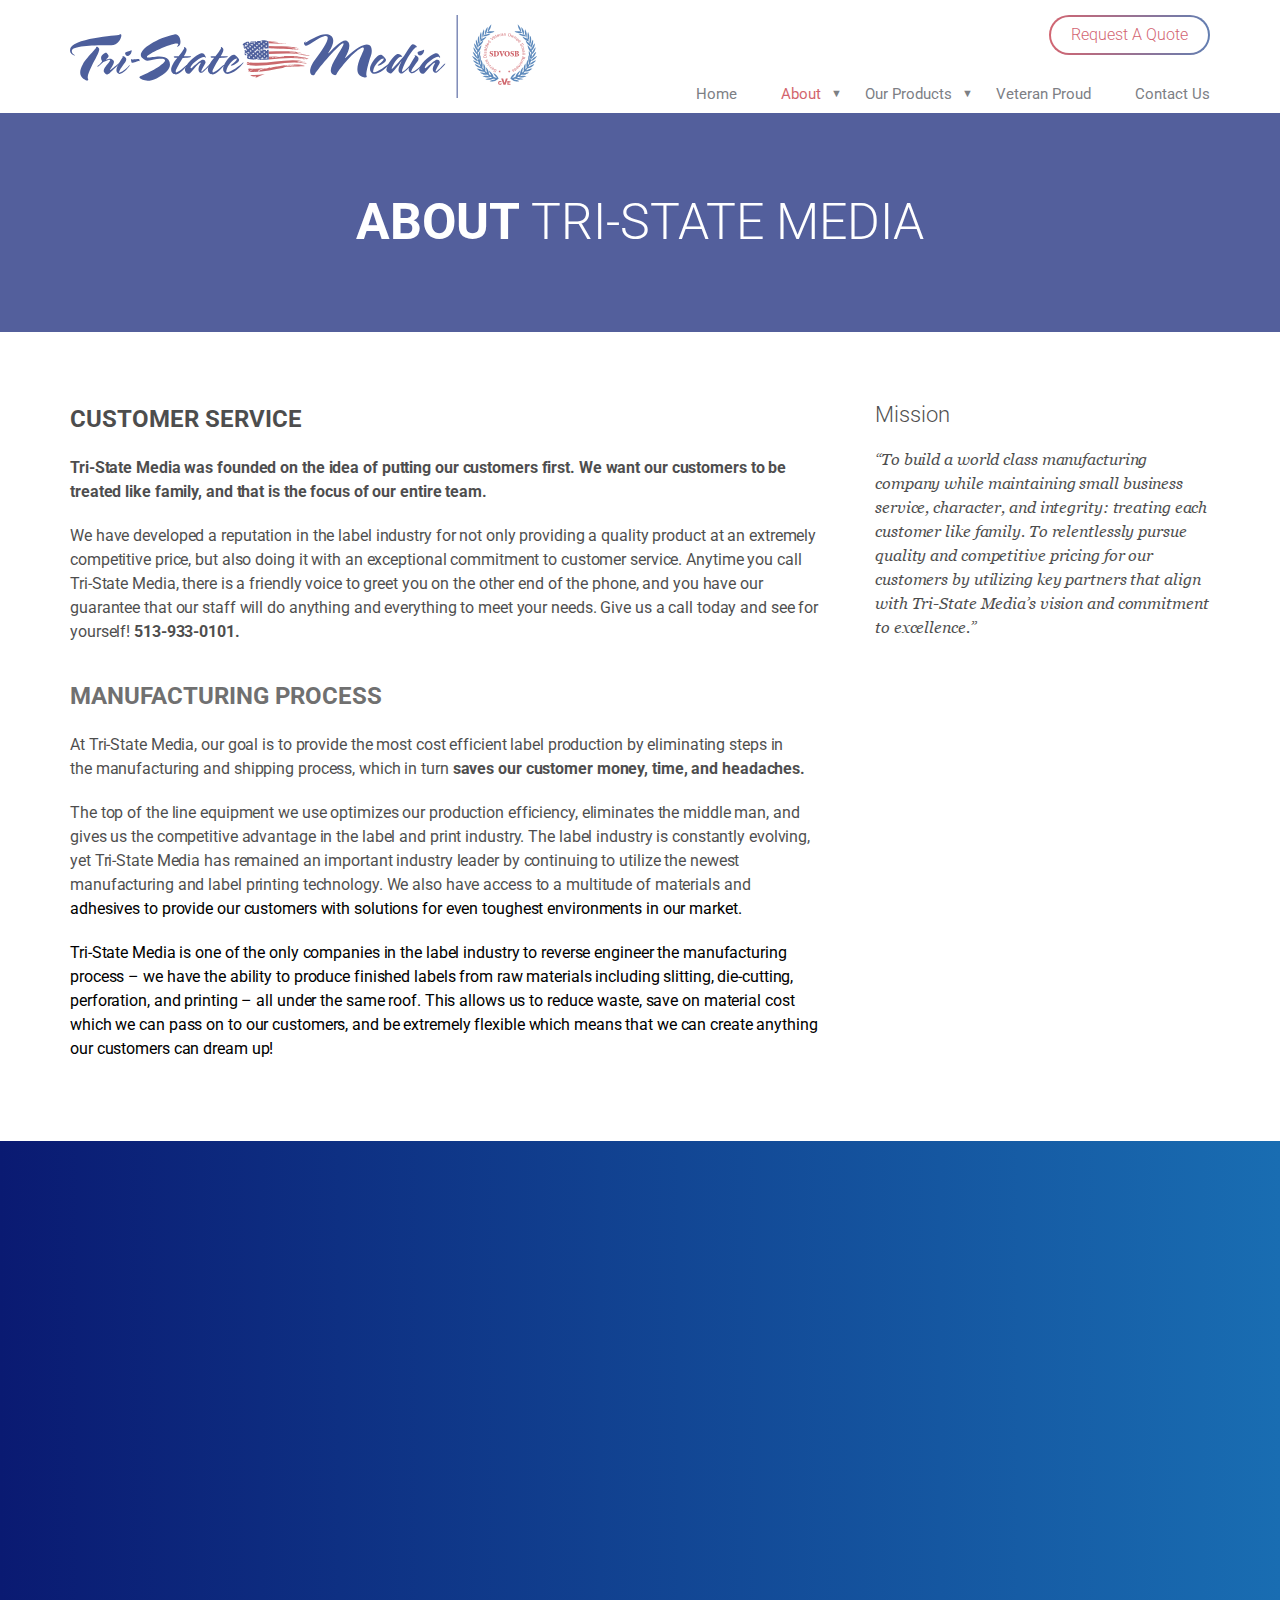
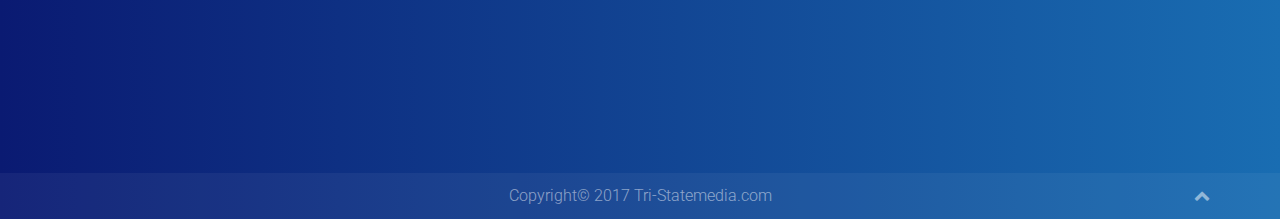
==== about.html @ 6d5035d0 "Industries page added" ====
<!DOCTYPE html>
<html lang="en">

<head>
    <meta charset="UTF-8">
    <meta http-equiv="X-UA-Compatible" content="IE=edge">
    <meta name="viewport" content="width=device-width, initial-scale=1">

    <title> :: Tri-state Media :: </title>
    <meta name="description" content="">
    <meta name="author" content="">

    <!-- Main Style -->
    <link rel="stylesheet" href="css/style.css">

    <!-- HTML5 shim and Respond.js for IE8 support of HTML5 elements and media queries -->
    <!-- WARNING: Respond.js doesn't work if you view the page via file:// -->
    <!--[if lt IE 9]>
    <script src="https://oss.maxcdn.com/html5shiv/3.7.2/html5shiv.min.js"></script>
    <script src="https://oss.maxcdn.com/respond/1.4.2/respond.min.js"></script>
    <![endif]-->
</head>

<body>

<!-- PRELOADER -->
<div class="page-loader">
		    <div class="loader">Loading...</div>
	    </div>
<!-- /PRELOADER -->

<!-- WRAPPER -->
<div id="top" class="grid_1200">

<header class="header">
            <div class="container clearfix">
                <div class="logo">
                    <a class="section-scroll" href="index.html">
                      <img src="images/tsm-logo.svg" alt="Tri-state Media" title="Tri-state Media">
                    </a>
                </div>
                 <div class="header_right">
                	<div class="radiants_btn"><a href="#1">Request A Quote</a></div>
					<ul class="slimmenu">
    				<li><a href="index.html">Home</a></li>
    				<li class="current">
						<a href="about.html">About</a>
						<ul>
							<li><a href="#">Our History</a></li>
							<li><a href="#">Our Team</a></li>
						</ul>
					</li>
					<li>
						<a href="#1">Our Products</a>
						<ul>
							<li><a href="industries.html">Industries We Serve</a></li>
							<li><a href="all_products.html">All Products</a></li>
						</ul>
					</li>
    				<li><a href="veteran_proud.html">Veteran Proud</a></li>
    				<li><a href="contact.html">Contact Us</a></li>
    				<li class="requestaquote"><a href="#">Request A Quote</a></li>
				</ul>
           		</div>
            </div>
        </header>
<div class="clearfix"></div>

<!--======= Banner =========-->
<section class="internal_billboard" style="background-image: url(images/internal_cover.jpg);">
	<div class="container"> 
		<h1 class="internal_hero wow fadeInUp" data-wow-duration="1s" data-wow-delay=".2s"><span>ABOUT</span> TRI-STATE MEDIA</h1>
	</div>
	<div class="internal_star1"><img src="images/internal_star1.png" alt=""></div>
	<div class="internal_star2"><img src="images/internal_star2.png" alt=""></div>
	<div class="internal_star3"><img src="images/internal_star3.png" alt=""></div>
	<div class="internal_star4"><img src="images/internal_star4.png" alt=""></div>
</section>
<!--=======End Banner =========-->

<!-- stories -->
<section class="internal_sections">
	<div class="container">  
    	<div class="row">
       	 	<div class="col-md-8">
          	  <h2>Customer Service</h2>
          	  <p><strong>Tri-State Media was founded on the idea of putting our customers first. 
We want our customers to be treated like family, and that is the focus of our entire team. </strong></p>
           <p>We have developed a reputation in the label industry for not only providing a quality product at an extremely competitive price, but also doing it with an exceptional commitment to customer service.  Anytime you call Tri-State Media, there is a friendly voice to greet you on the other end of the phone, and you have our guarantee that our staff will do anything and everything to meet your needs.  Give us a call today and see for yourself! <strong>513-933-0101.</strong></p>
            
            <h2><span>Manufacturing Process</span></h2>
            <img class="imgalign_right" src="images/about_right_img.jpg" alt="">
            <p>At Tri-State Media, our goal is to provide the most cost efficient label production by eliminating steps in the manufacturing and shipping process, which in turn <strong>saves our customer money, time, and headaches.</strong></p>
            <p>The top of the line equipment we use optimizes our production efficiency, eliminates the middle man, and gives us the competitive advantage in the label and print industry.  The label industry is constantly evolving, yet Tri-State Media has remained an important industry leader by continuing to utilize the newest manufacturing and label printing technology.  We also have access to a multitude of materials and adhesives to provide our customers with solutions for even toughest environments in our market.</p>
            <p>
Tri-State Media is one of the only companies in the label industry to reverse engineer the manufacturing process – we have the ability to produce finished labels from raw materials including slitting, die-cutting, perforation, and printing – all under the same roof.  This allows us to reduce waste, save on material cost which we can pass on to our customers, and be extremely flexible which means that we can create anything our customers can dream up!</p>
            
			</div>
         	<div class="col-md-4">
           	  <div class="internal_sidebar mission sm">
           	  	<h3>Mission</h3>
           	  	<p>“To build a world class manufacturing company while maintaining small business service, character, and integrity: treating each customer like family. To relentlessly pursue quality and competitive pricing for our customers by utilizing key partners that align with Tri-State Media’s vision and commitment to excellence.”</p>
           	  </div>
            </div>  
        </div>
    </div>
</section>
 
<!-- Contact Us -->
<section id="contact-us" class="contact">
	<div class="container">
   		<div class="star5 wow fadeInRight" data-wow-duration="1s" data-wow-delay=".5s"><img src="images/star5.png" alt=""></div>
    <div class="sections_title white">
    	<h2 class="wow fadeInUp" data-wow-duration="1s" data-wow-delay=".5s">Contact Us</h2>
	</div>
    <form id="contact-form" class="contact_form" novalidate>
       <div class="row wow fadeInUp" data-wow-duration="1s" data-wow-delay=".6s">
			<div class="col-sm-6">
				<div class="form-group">
				<input type="text" id="fname" name="fname" placeholder="First Name" required>
				</div>    
        	</div>    
        	<div class="col-sm-6">
				<div class="form-group">
				<input type="text" id="lname" name="lname" placeholder="Last Name" required>
				</div>
       		</div>
		</div>
       <div class="row wow fadeInUp" data-wow-duration="1s" data-wow-delay=".7s">
			<div class="col-sm-6">
				<div class="form-group">
					<input type="text" id="email" name="email" placeholder="Email" required>
				</div>    
        	</div>    
        	<div class="col-sm-6">
				<div class="form-group">
				<input type="text" id="phone" name="phone" placeholder="Phone Number" required>
				</div>
       		</div>
		</div>
       <div class="row wow fadeInUp" data-wow-duration="1s" data-wow-delay=".8s">
    		<div class="col-sm-12">
				<div class="form-group">
				<input type="text" id="company" name="company" placeholder="Company" required>
				</div>    
        	</div>
		</div>
       <div class="row wow fadeInUp" data-wow-duration="1s" data-wow-delay=".9s">
        	<div class="col-sm-12">
            <div class="form-group">
                <textarea  id="message" name="message" placeholder="Message" rows="1"></textarea>
            </div>
        	</div>
		</div>
       <div class="row wow fadeInUp" data-wow-duration="1s" data-wow-delay="1s">
              <div class="col-sm-12 formbtn text-center">
                    <a class="tsm_btn submit" href="#">Submit</a>
              </div>
          </div>
    </form> 
    <div class="star6 wow fadeInLeft" data-wow-duration="1s" data-wow-delay="1.2s"><img src="images/star6.png" alt=""></div> 
    </div>
</section> 

<!-- FOOTER -->
<footer class="footer">
    <div class="container">
        <p class="copyright">Copyright© 2017 Tri-Statemedia.com</p>
        <div class="go-up"><a href="#top" class="section-scroll"><i class="fa fa-chevron-up"></i></a></div>
    </div>
</footer>
<!-- /FOOTER -->
 	
</div>
<!-- /WRAPPER -->  

<!-- jQuery (necessary for Bootstrap's JavaScript plugins) -->
<script src="https://ajax.googleapis.com/ajax/libs/jquery/1.11.3/jquery.min.js"></script>
<!-- Include all compiled plugins (below), or include individual files as needed -->
<script src="js/bootstrap.min.js"></script>
<!-- Menu JavaScript -->
<script src="js/jquery.slimmenu.min.js" type="text/javascript"></script>    
<script src="js/SmoothScroll.js"></script>
<script src="js/jarallax.js"></script>
<script src="js/wow.min.js"></script>
<script>
	$('.slimmenu').slimmenu({
		resizeWidth: '991',
		collapserTitle: '',
		animSpeed:'medium',
		indentChildren: true,
		childrenIndenter: '<i class="fa fa-angle-right"></i>'
	});
	// Close Effect Menu
	$(function() {
		$('.collapse-button').click(function() {
			$('.collapse-button').toggleClass('close-menu');
		});
	});
</script> 
<script src="js/custom.js"></script>

</body>
</html>
---- css/style.css ----
/* CSS Document */
/**********************************************************************************************/
@import url("../css/bootstrap.min.css");
@import url("../fonts/font-awesome/css/font-awesome.min.css");
@import url("../css/animate.css");
@import url("../css/slimmenu.min.css");
/* ------------------------------------------------------------------
General Styles
font-family: 'Roboto', sans-serif;
light 300-regular 400-medium 500-bold 700-black 900
------------------------------------------------------------------ */
@import url('https://fonts.googleapis.com/css?family=Roboto:300,400,500,700,900');
@font-face {
	font-family: "georgia-italic";
	src: url("../fonts/georgia-italic.eot");
	src: url("../fonts/georgia-italic.eot#iefix") format("embedded-opentype"),
	url("../fonts/georgia-italic.woff") format("woff"),
	url("../fonts/georgia-italic.ttf") format("truetype"),
	url("../fonts/georgia-italic.svg") format("svg");
	font-weight: normal;
	font-style: normal;
}

body {
	margin:0px;
	padding:0px;
	background: #fff;
	overflow-x: hidden;
	-ms-overflow-style: scrollbar;
	font-family: 'Roboto', sans-serif;
	color: #454850;
    font-size: 18px;
    line-height: 26px;
    font-weight: 300;
	}
@media (max-width: 768px) {
    body {
	    font-size: 16px;
        line-height: 22px;
    }
}
img {
	max-width: 100%;
	height: auto;
	} 
/* ------------------------------------------------------------------
Selection
------------------------------------------------------------------ */
::-moz-selection {
	background: #bf1e2e;
	color: #fff;
	}
::-webkit-selection {
	background: #bf1e2e;
	color: #fff;
	}
::selection {
	background: #bf1e2e;
	color: #fff;
	}
/* ------------------------------------------------------------------
Transition elsements
------------------------------------------------------------------- */
a,
.resources-block {
	-webkit-transition: all 0.3s cubic-bezier(0.300, 0.100, 0.580, 1.000);
	   -moz-transition: all 0.3s cubic-bezier(0.300, 0.100, 0.580, 1.000);
	     -o-transition: all 0.3s cubic-bezier(0.300, 0.100, 0.580, 1.000);
	        transition: all 0.3s cubic-bezier(0.300, 0.100, 0.580, 1.000);
	}
.approachbox,
.approachbox .head,
.approachbox h3 a{
	-webkit-transition: all 0.4s ease-in-out;
	-moz-transition: all 0.4s ease-in-out;
	-ms-transition: all 0.4s ease-in-out;
	-o-transition: all 0.4s ease-in-out;
	transition: all 0.4s ease-in-out;	
	}
/* ------------------------------------------------------------------
Typography
------------------------------------------------------------------- */
a {color:#bf1e2e;}
a:hover, a:focus {
	text-decoration: none;
	color:#0a1a72;
	outline:0;
	}
p{
    font-size: 18px;
    line-height: 26px;
    font-weight: 300;
	}
.upcase{text-transform: uppercase}
h1{
	font-size:50px;
	line-height:60px;
	font-weight:300;
    text-transform: uppercase;
	}
@media (max-width: 991px) {
    h1{
	font-size:28px;
	line-height:36px;
	}
	p{font-size: 14px;}
}
@media (max-width: 768px) {
    h1{
	font-size:24px;
	line-height:32px;
	}
	p{
    font-size: 16px;
    line-height: 24px;
    }
}

h2{
	font-size:35px;
	line-height:34px;
	font-weight:300;
    text-transform: uppercase;
	}
@media (max-width: 991px) {
    h2{
	    font-size:28px;
	    line-height:36px;
	}
}
@media (max-width: 768px) {
    h2{
	    font-size:24px;
	    line-height:32px;
	}
}

h3{
	font-size:22px;
	line-height:26px;
	font-weight:300;
	}
@media (max-width: 991px) {
    h3{
    font-size:20px;
	line-height:24px;
    }
}
@media (max-width: 768px) {
    h3{
    font-size:18px;
	line-height:21px;
    }
}
h5{
	font-weight:300;
	color:#fff;	
	text-transform:lowercase;
	margin:0px;
	padding:0px;
	}
.h1, .h2, .h3, h1, h2, h3 {
    margin: 0;
    margin-bottom: 20px;
    }
p, ol, ul, blockquote {margin: 0 0 20px;}
blockquote {border-color: #f7f7f7;}
blockquote.serif-quote {
	border: 0;
	padding-left: 0;
	padding-right: 0;
	}
.font-alt {font-family: 'Open Sans', sans-serif;}
.font-serif {font-family: 'Open Sans', sans-serif;}
/* ------------------------------------------------------------------
Forms
------------------------------------------------------------------- */
input[type="email"],
input[type="text"],
input[type="password"],
input[type="tel"],
textarea,
select {
    width: 100%;
    max-width: 100%;
    display: block;
    margin: 0;
    padding: 15px 2px;
    height: inherit;
    z-index: 1;
    direction: ltr;
    position: relative;
    box-shadow: none;
    background-color:transparent;
	border: none;
    border-bottom: solid 1px rgba(255,255,255,0.2);
    -moz-border-radius: 0px;
    -webkit-border-radius: 0px;
    border-radius: 0px;
    -moz-box-sizing: border-box;
    -webkit-box-sizing: border-box;
    box-sizing: border-box;
    -webkit-appearance: none;
    -moz-appearance: none;
    appearance: none;
    color: #fff;
    font-weight: 300;
    font-size: 18px;
}
input[type='submit'] {
    -webkit-appearance: none;
    -moz-appearance: none;
    appearance: none;
    cursor: pointer;
}
input::-moz-placeholder,
textarea::-moz-placeholder,
select::-moz-placeholder {
    color: #fff;
    font-weight: 300;
    font-size: 18px;
    opacity: 1;
}
input:-ms-input-placeholder,
textarea:-ms-input-placeholder,
select:-ms-input-placeholder {
    color: #fff;
    font-weight: 300;
    font-size: 18px;
}
input::-webkit-input-placeholder,
textarea::-webkit-input-placeholder,
select::-webkit-input-placeholder {
    color: #fff;
    font-weight: 300;
    font-size: 18px;
}
input:focus,
textarea:focus {
    border-bottom: solid 1px rgba(255,255,255,1);
    outline: 0;
    color: #fff;
    }
.form-group{margin-bottom: 25px;}

/* ------------------------------------------------------------------
Buttons
------------------------------------------------------------------- */
.radiants_btn a {
    background-color: white;
	border-radius: 25px;
	display: block;
	padding: 8px 20px;
	font-size: 16px;
	color: #c02033;
	line-height: 20px;
	}
.radiants_btn:hover a{
	background-color: transparent;
	color: white;
	}
.tsm_btn {
	font-size:16px;
	padding:6px 30px 8px 30px;
	font-weight:300;
	border:solid 2px #fff;
    color: white;
    display: inline-block;
	-webkit-border-radius: 25px;
	   -moz-border-radius: 25px;
	     -o-border-radius: 25px;
	        border-radius: 25px;
	}
.tsm_btn:hover,
.tsm_btn:focus {
    color:#fff; 
	background-color: #0a1a72;
	}
.tsm_btn.submit{
	padding:10px 30px 10px 30px;
	min-width: 170px;
	margin-top: 15px;
}
.btn_holder{
    display: block;
	text-align: center;
    padding-top: 10px;
    } 

@media (max-width: 991px) {
    .tsm_btn {padding:5px 20px 7px 20px;}
}

/* ------------------------------------------------------------------
Modules
------------------------------------------------------------------- */
.wrapper {
	background: #fff;
	overflow: hidden;
	margin: 0 auto;
	width: 100%;
	}
/* ---------------------------------------------------------------------- */
/*	Header & Navigation
/* ---------------------------------------------------------------------- */
.header .container {position: relative;}
.header {
    position: absolute;
    left: 0;
    top: 0;
    right: 0;
    background-color:white;
    width: 100%;
    z-index: 99;
    display: block;
    padding-top: 15px;
    text-align: right;
	}
.header.sticky {
    padding-top: 8px;
    position: fixed;
	box-shadow: 0px 0px 5px 0px rgba(0, 0, 0, 0.5); 
	}
.logo a {float: left;}
.logo img {
    width: 100%;
    max-width: 467px;
    height: auto;
	margin-bottom: 8px;
    }
.sticky .logo img {max-width: 410px;}
.header_right{display: inline-block;}
.radiants_btn {
	background: rgb(191,35,52);
	background: -moz-linear-gradient(left,  rgba(191,35,52,1) 0%, rgba(31,71,144,1) 100%);
	background: -webkit-linear-gradient(left,  rgba(191,35,52,1) 0%,rgba(31,71,144,1) 100%); 
	background: linear-gradient(to right,  rgba(191,35,52,1) 0%,rgba(31,71,144,1) 100%); 
	filter: progid:DXImageTransform.Microsoft.gradient( startColorstr='#bf2334', endColorstr='#1f4790',GradientType=1 );
	padding: 2px;
	display: inline-block;
	border-radius: 22px;
	}
.header_right .radiants_btn{margin-bottom: 20px;}
.sticky .header_right .radiants_btn{margin-bottom: 5px;}
@media (max-width: 1199px) {
	.logo img {max-width: 400px;}
	.sticky .logo img {max-width: 400px;}
	}
@media (max-width: 991px) {
	.header {
		padding-top: 8px;
		box-shadow: 0px 0px 5px 0px rgba(0, 0, 0, 0.5);
		position: relative;
	}
	.header.sticky {position: relative;}
	.header_right .radiants_btn {
		margin-right: 15px;
		margin-bottom: 0px;
	}
	.sticky .header_right .radiants_btn{margin-bottom: 0px;}
	
	.header_right{margin-top: 15px;}
	.menu-collapser {vertical-align: middle;}
	.radiants_btn {vertical-align: middle;}
	ul.slimmenu {
		background: #001a71;
		left: 10px;
		position: absolute;
		right: 10px;
		z-index: 500;
		top: 80px;
		text-align: left;
	} 
	ul.slimmenu li a {
		padding: 0px 12px;
		color: #fff;
		}
	ul.slimmenu li>ul>li a {padding: 4px 20px;}
	ul.slimmenu li>ul>li a i{margin-right: 4px;}
	ul.slimmenu li{border-bottom: solid 1px rgba(255,255,255,0.1);}
	ul.slimmenu li .sub-toggle {
		background-color: #001046;
		width: 38px;
		height: 38px;
		border: solid 2px #001a71;
		right: 5px;
	}
	ul.slimmenu li .sub-toggle > i {color: #fff; }
	ul.slimmenu.collapsed li > ul {
		background-color: #00155d;
		width: inherit;
		padding: 5px 0px;
		border-top: 1px solid rgba(255, 255, 255, 0.1);
	}
	ul.slimmenu li>ul>li:nth-last-child(2) a {padding-right:20px;}
	ul.slimmenu li:nth-last-child(2) a{padding-right: 12px;}
}
@media (max-width: 767px) {
	ul.slimmenu li.requestaquote {display: block;}
	.header_right .radiants_btn {display: none;}
}
@media (max-width: 540px) {
	.logo img {max-width: 235px;}
	.sticky .logo img {max-width: 235px;}
	.header_right {margin-top: 0;}
	ul.slimmenu {top: 50px;}
	.collapse-button{padding: 6px;}
	}

/*=======================================================
			All Sections
========================================================*/
.sections {
	padding:100px 0px;
	position:relative;
	background-color:#fff;
	background-repeat:no-repeat;
	background-position:50% 50%;
	-webkit-background-size:cover;
	   -moz-background-size:cover;
		 -o-background-size:cover;
			background-size:cover;
	}
.sections.whoweare{
	padding-bottom:80px;
	padding-top: 80px;
	background-color: #f9fafc;
	overflow: hidden;
	}
.sections_title{
	position:relative;
	text-align:center;
	padding-bottom:30px;
	width: 100%;
	max-width: 1100px;
	}
.sections_title h2{
	position: relative;
	padding-bottom: 25px;
	}
.sections_title h2:after{
	position: absolute;
	left: 0;
	right: 0;
	bottom: 0;
	margin: 0 auto;
	height: 2px;
	width: 70px;
	background-color: #e0e1e3;
	content:'';
	}
.sections_title.white h2{color: white;}
.sections_title.white h2:after{background-color:white;}
.white{color:#FFF;}

.billboard{
    width: 100%;
    padding: 0;
    display: table;
    margin: 0;
    max-width: none;
    background-color: #0a1a72;
    background-position: center center;
    background-repeat: repeat;
    background-size: 100% 100%;
    height: 850px;
    /*height: 100vh;*/
    animation: shrink 4s;
	position: relative;
	z-index: 1;
    }
.internal_billboard{
    width: 100%;
	padding-top: 192px;
    padding-bottom: 80px;
    margin: 0;
    background-color: #0a1a72;
	background-position: center right;
    background-repeat: no-repeat;
    background-size: cover;
    position: relative;
	text-align: center;
	/*opacity: 0;
    z-index: 0;
	-webkit-backface-visibility: hidden;
    -webkit-animation: imageAnimation 36s linear infinite 0s;
    -moz-animation: imageAnimation 36s linear infinite 0s;
    -o-animation: imageAnimation 36s linear infinite 0s;
    -ms-animation: imageAnimation 36s linear infinite 0s;
    animation: imageAnimation 36s linear infinite 0s;*/	
    }
.internal_billboard .internal_star1{
	position: absolute;
	left: 6%;
	bottom: 40px;
	z-index: 1;
}
.internal_billboard .internal_star2{
	position: absolute;
	left: 11%;
	bottom: 70px;
	z-index: 1;
}
.internal_billboard .internal_star3{
	position: absolute;
	right: 3%;
	bottom: 85px;
	z-index: 1;
}
.internal_billboard .internal_star4{
	position: absolute;
	right: 12%;
	bottom: -50px;
	z-index: 1;
}

/*@-webkit-keyframes imageAnimation { 
    0% { opacity: 0;
    -webkit-animation-timing-function: ease-in; }
    5% { opacity: 1;
         -webkit-animation-timing-function: ease-out; }
    100% { opacity: 1 }
}
@-moz-keyframes imageAnimation { 
    0% { opacity: 0;
    -moz-animation-timing-function: ease-in; }
    5% { opacity: 1;
         -moz-animation-timing-function: ease-out; }
    100% { opacity: 1 }
}
@-o-keyframes imageAnimation { 
    0% { opacity: 0;
    -o-animation-timing-function: ease-in; }
    5% { opacity: 1;
         -o-animation-timing-function: ease-out; }
    100% { opacity: 1 }
}
@-ms-keyframes imageAnimation { 
    0% { opacity: 0;
    -ms-animation-timing-function: ease-in; }
    5% { opacity: 1;
         -ms-animation-timing-function: ease-out; }
    100% { opacity: 1 }
}
@keyframes imageAnimation { 
    0% { opacity: 0;
    animation-timing-function: ease-in; }
    5% { opacity: 1;
         animation-timing-function: ease-out; }
    100% { opacity: 1 }
}*/

.internal_billboard .internal_hero{
	margin: 0;
	padding: 0;
	color: white;
	}
.internal_billboard .internal_hero span{font-weight: bold;}
.bottom_img{
	position: absolute;
	bottom: -50px;
	left: 0;
	right: 0;
	margin: 0 auto;
	}
.bottom_img img{
	width: 100%;
	height: auto;
	}
.learnmore{
	font-size: 18px;
	font-weight: 300;
	color: white;
	position: absolute;
	left: 0;
	right: 0;
	bottom: 160px;
	z-index: 1;
	margin: 0 auto;
	width: 100px;
	text-align: center;
	}
.learnmore:hover,.learnmore:focus{color: #007dc6;}
.learnmore i {
	display: block;
	margin-top:30px;
	}
.learnmore i img{animation: bounce 2s infinite;}
@keyframes bounce {
  0%, 20%, 50%, 80%, 100% {
    transform: translateY(0);
  }
  40% {
    transform: translateY(-30px);
  }
  60% {
    transform: translateY(-15px);
  }
}

@keyframes shrink {
    from {background-size: 120% 120%;}
    to {background-size: 100% 100%;}
    } 

.fadeImage {
    -webkit-animation: fadein 8s; /* Safari, Chrome and Opera > 12.1 */
       -moz-animation: fadein 8s; /* Firefox < 16 */
        -ms-animation: fadein 8s; /* Internet Explorer */
         -o-animation: fadein 8s; /* Opera < 12.1 */
            animation: fadein 8s;
}
@keyframes fadein {
    from { opacity: 0; }
    to   { opacity: 1; }
}
/* Firefox < 16 */
@-moz-keyframes fadein {
    from { opacity: 0; }
    to   { opacity: 1; }
}
/* Safari, Chrome and Opera > 12.1 */
@-webkit-keyframes fadein {
    from { opacity: 0; }
    to   { opacity: 1; }
}
/* Internet Explorer */
@-ms-keyframes fadein {
    from { opacity: 0; }
    to   { opacity: 1; }
}
/* Opera < 12.1 */
@-o-keyframes fadein {
    from { opacity: 0; }
    to   { opacity: 1; }
}
.intro_text {
    display: table-cell;
    vertical-align: middle;
    }
.intro_left{
    width: 100%;
    display: block;
	text-align: center;
	margin-top: -100px;
    }
.intro_left h1{color: #fff;}
.intro_left h1 span{font-weight: 700;}
.parallaxbg {
    background-attachment: scroll;
    background-position: 50% 0;
    background-repeat: no-repeat;
    background-size: cover;
    position: relative;
	}
.mobile .parallaxbg {background-attachment: scroll !important;}
.parallaxbg.story {padding: 90px 0;}
@media (max-width:1199px) {
	.intro_left h1 br{display: none;}
	.intro_left h1 {
		font-size: 42px;
		line-height: 52px;
	}
	.billboard{height: 700px;}
}
@media (max-width:991px) {
	.billboard{height: 600px;}
	.internal_billboard{
		padding-top: 80px;
		padding-bottom: 80px;
		}
	.internal_billboard .internal_star1{
		left: 4%;
		bottom: 30px;
		width:100%;
		max-width:40px;
		}
	.internal_billboard .internal_star2{
		left: 10%;
		bottom: 60px;
		width:100%;
		max-width:60px;
		}
	.internal_billboard .internal_star3{
		right: 2%;
		bottom: 80px;
		width:100%;
		max-width:95px;
		}
	.internal_billboard .internal_star4{
		right: 10%;
		bottom: -30px;
		width:100%;
		max-width:105px;
		}
	
	.intro_left h1 {
		font-size: 32px;
		line-height: 42px;
	}
	.learnmore {bottom: 100px;}
	.bottom_img {bottom: -30px;}
	.sections.whoweare{
		padding-bottom:40px;
		padding-top: 70px;
	}
	.sections_title{padding-bottom:20px;}
	.sections_title h2 {padding-bottom: 15px;}
	
	.sections {padding:60px 0px;} 
	.sections_title br{display:none;}
}
@media (max-width:767px) {
	.sections {padding:40px 0px;}
	.sections.whoweare {padding-top: 20px;} 
	
	.billboard{height:450px;}
	.internal_billboard{
		padding-top: 60px;
		padding-bottom:60px;
		}
	
	.internal_billboard .internal_star1{
		left: 4%;
		bottom: 10px;
		max-width: 30px;
		}
	.internal_billboard .internal_star2{
		left: 14%;
		bottom: 10px;
		max-width: 40px;
		}
	.internal_billboard .internal_star3{
		right: 0%;
		bottom: 110px;
		max-width: 45px;
		}
	.internal_billboard .internal_star4{
		right: 0%;
		bottom: -25px;
		max-width: 60px;
		}
	
	.intro_left h1 {
		font-size: 21px;
		line-height: 34px;
	}
	.bottom_img {bottom:0px;}
	.sections_title{padding-bottom:16px;}
	.sections_title h2 {padding-bottom:10px;}
	.whoweare_img{margin-top: 20px;}
}
@media (max-width:640px) {
    .intro_left { margin-top: -130px;}
	.learnmore {bottom: 80px;}
}

/*=======================================================
			Who We Are
========================================================*/
.whoweare_img img{
	width: 100%;
	height: auto;
	}
.mission{padding-top: 20px;}
.mission p{
	font-family: "georgia-italic";
	font-size: 24px;
	line-height: 36px;
	color: #7c7f88;
	}
@media (max-width:1199px) {
	.mission{padding-top: 0px;}
	.mission p{
		font-size: 20px;
		line-height: 32px;
	}
}
@media (max-width:991px) {
	.mission p{
		font-size: 18px;
		line-height: 28px;
	}
}
/*=======================================================
			WHAT WE DO
========================================================*/
.whatwedo{
	padding-top: 170px;
	padding-bottom: 80px;
	position: relative;
	overflow: hidden;
	}
.whatwedo:before{
	content:'';
	position:absolute;
	left:0;
	top:0;
	right:0; 
	height:124px;
	background-image: url(../images/whatwedo_top.png);
	background-position: center bottom;
	background-repeat: no-repeat;
	}
.whatwedo .container {
    width: 100%;
	max-width: 640px;
	}
.whatwedo p{
	color: white;
	font-size: 18px;
	line-height: 26px;
}
.whatwedo .wwd_img1{
	position: absolute;
	left: -50px;
	top: 70px;
	}
.whatwedo .wwd_img1 img{
	width: 100%;
	max-width:350px;
	height: auto;
	}
.whatwedo .wwd_img2{
	position: absolute;
	right: -70px;
	bottom: 50px;
	}
.whatwedo .wwd_img2 img{
	width: 100%;
	max-width:350px;
	height: auto;
	}
.whatwedo .wwd_star1{
	position: absolute;
	right: 300px;
	bottom: 40px;
	}
.whatwedo .wwd_star1 img{
	width: 100%;
	max-width:90px;
	height: auto;
	}
.whatwedo .wwd_star2{
	position: absolute;
	left: 200px;
	bottom: 60px;
	}
.whatwedo .wwd_star2 img{
	width: 100%;
	max-width:90px;
	height: auto;
	}
@media (max-width:1199px) {
	.whatwedo .wwd_img1 img{max-width:250px;}
	.whatwedo .wwd_img2 img{max-width:250px;}
	.whatwedo .wwd_star1 img{max-width:70px;}
	.whatwedo .wwd_star2 img{max-width:70px;}
}
@media (max-width:991px) {
	.whatwedo .wwd_img1 img{max-width:200px;}
	.whatwedo .wwd_img2 img{max-width:170px;}
	.whatwedo .wwd_star1 img{max-width:50px;}
	.whatwedo .wwd_star2 img{max-width:50px;}
	.whatwedo .wwd_star1{right: 120px;}
	.whatwedo .wwd_star2{left: 70px;}
}
@media (max-width:767px) {
	.whatwedo {
		padding-bottom: 40px;
		padding-top: 110px;
	}
	.whatwedo:before{
		height:100px;
		background-image: url(../images/whatwedo_top.png);
	}
	.whatwedo .wwd_img1{display: none;}
	.whatwedo .wwd_img2{display: none;}
	.whatwedo .wwd_star1{right: 10px;}
	.whatwedo .wwd_star2{
		left: 10px;
		bottom: 40px;
	}
	.whatwedo p{font-size: 16px;}
}
/*=======================================================
			WHAT MAKES US DIFFERENT? - Industries Served
========================================================*/
.homeproducts{
	padding-top: 60px;
	padding-bottom: 100px;
	position: relative;
	background: rgb(10,26,114); /* Old browsers */
	background: -moz-linear-gradient(left,  rgba(10,26,114,1) 0%, rgba(25,109,178,1) 100%);
	background: -webkit-linear-gradient(left,  rgba(10,26,114,1) 0%,rgba(25,109,178,1) 100%);
	background: linear-gradient(to right,  rgba(10,26,114,1) 0%,rgba(25,109,178,1) 100%);
	filter: progid:DXImageTransform.Microsoft.gradient( startColorstr='#0a1a72', endColorstr='#196db2',GradientType=1 );
	}
.homeproducts .sections_title p{
	text-align: left;
	padding-top: 15px;
	}
.pro_list{text-align: center;}
.pro_list .btn_holder {
    padding-top: 30px;
    }
.pro_list .star3{
    padding-top: 30px;
    }
.pro_list .star3{
	position: absolute;
	left: 290px;
	bottom: 35px;
	}
.pro_list .star3 img{
	width: 100%;
	max-width:120px;
	height: auto;
	}
.pro_box{margin-top: 15px;}
.pro_box .product_image {
    border: 1px solid transparent;
	background-color: transparent;
	width: 100%;
	max-width: 250px;
	margin: 0 auto 10px auto;
	height: 170px;
    position: relative; 
	-webkit-transition: all 0.4s ease-in-out;
    -moz-transition: all 0.4s ease-in-out;
    -ms-transition: all 0.4s ease-in-out;
    -o-transition: all 0.4s ease-in-out;
    transition: all 0.4s ease-in-out;
	}
.pro_box .product_image img {
    bottom: 0;
    left: 0;
    margin: auto;
    max-height: 100%;
    max-width: 100%;
    position: absolute;
    right: 0;
    top: 0;
	-webkit-transition: all 0.4s ease-in-out;
    -moz-transition: all 0.4s ease-in-out;
    -ms-transition: all 0.4s ease-in-out;
    -o-transition: all 0.4s ease-in-out;
    transition: all 0.4s ease-in-out;
	}
.pro_box h3 a{color: white;}
.pro_box:hover .product_image {
    border: 1px solid rgba(255,255,255,0.1);
	background-color:  rgba(255,255,255,0.06);
	}
.pro_box:hover .product_image img{
	-moz-transform: scale(1.1);
	-webkit-transform: scale(1.1);
	transform: scale(1.1);
	}
.pro_box:hover h3 a{color: #6eb1e1;}

@media (max-width:991px) {
	.homeproducts{
		padding-top: 40px;
		padding-bottom: 40px;
	}
	.pro_list .star3{
		left: 190px;
		bottom: 20px;
		}
	.pro_list .star3 img{max-width:70px;}
}
@media (max-width:767px) {
	.homeproducts .sections_title p{text-align: center;}
	.pro_list .star3{left: 15px;}
}
/*=======================================================
			Our Products
========================================================*/
.our_product{
	padding-top: 60px;
	padding-bottom: 60px;
	position: relative;
	}
.our_pro .col-md-3 {width: 20%;}
.our_pro_box{text-align: center;}
.our_pro_box .pro_img {
	overflow: hidden;
	box-shadow: 1px 2px 4px 0px rgba(0, 0, 0, 0.1); 
	width: 100%;
	max-width: 250px;
	margin: 0 auto 20px auto;
	height: 165px;
    position: relative; 
	-webkit-transition: all 0.4s ease-in-out;
    -moz-transition: all 0.4s ease-in-out;
    -ms-transition: all 0.4s ease-in-out;
    -o-transition: all 0.4s ease-in-out;
    transition: all 0.4s ease-in-out;
	}
.our_pro_box .pro_img img {
    bottom: 0;
    left: 0;
    margin: auto;
    max-height: 100%;
    max-width: 100%;
    position: absolute;
    right: 0;
    top: 0;
	-webkit-transition: all 0.4s ease-in-out;
    -moz-transition: all 0.4s ease-in-out;
    -ms-transition: all 0.4s ease-in-out;
    -o-transition: all 0.4s ease-in-out;
    transition: all 0.4s ease-in-out;
	}
.our_pro_box h3{
	font-size: 20px;
	line-height: 24px;
	color: #454850;
	font-weight: 300;
	}
.our_pro_box p{
	font-size: 12px;
	line-height: 18px;
	color: #454850;
	text-transform: uppercase;
	}
.our_pro_box h3 a{color: #454850;}
.our_pro_box:hover .pro_img img{
	-moz-transform: scale(1.1);
	-webkit-transform: scale(1.1);
	transform: scale(1.1);
	}
.our_pro_box:hover h3 a{color: #bf1e2e;}
@media (max-width:991px) {
	.our_product{
		padding-top: 40px;
		padding-bottom: 40px;
		}
	.our_pro .col-sm-4 {
		width: 33.3333%;
		margin-top: 15px;
	}
	.our_pro .our_pro_box:nth-child(3n+4) {clear: both;}
}
@media (max-width:767px) {
	.our_pro .col-xs-6 {width: 50%;}
	.our_pro .our_pro_box:nth-child(3n+4) {clear: inherit;}
	.our_pro .our_pro_box:nth-child(2n+3) {clear: both;}
	.our_product{
		padding-top: 30px;
		padding-bottom: 30px;
	}
	.our_pro_box h3{
		font-size: 17px;
		line-height: 21px;
		}
}
@media (max-width:460px) {
	.our_pro .col-xs-6 {width: 100%;}
	}

/*=======================================================
			Veteran Proud
========================================================*/
.veteran_proud{
	padding-top: 60px;
	padding-bottom: 60px;
	position: relative;
	background-size: cover;
	}
.johnclary .right_text{
	display: block;
	overflow: hidden;
	}
.johnclary .left_img{
	float: left;
	text-align: center;
	margin-right: 50px;
	}
.johnclary .left_img .avtar{
	position: relative;
	width: 140px;
	height: 140px;
	border-radius: 50%;
	border: solid 1px rgba(255,255,255,0.1);
	overflow: hidden;
	padding: 6px;
	}
.johnclary .left_img .avtar img{
	border-radius: 50%;
	overflow: hidden;
	}
.johnclary .left_img p{
	color: white;
	font-size: 16px;
	line-height: 22px;
	font-weight: 400;
	margin-top: 15px;
	}
.johnclary .left_img p span{
	font-size: 14px;
	display: block;
	}
.johnclary .left_img .star4{
	left: -15px;
    position: absolute;
    top: 10px;
	}
.johnclary .left_img .star4 img{
	width: 100%;
	max-width: 49px;
	height: auto;
	}
@media (max-width:991px) {
	.veteran_proud{
		padding-top: 40px;
		padding-bottom: 40px;
	}
}
@media (max-width:767px) {
	.veteran_proud{
		padding-top: 30px;
		padding-bottom: 30px;
	}
	.johnclary .left_img{margin-right: 20px;}
	.johnclary .left_img .avtar{
		width: 100px;
		height: 100px;
		padding: 4px;
	}
	.johnclary .left_img .star4 img {max-width: 30px;}
	.johnclary .left_img .star4{left: -5px;}
}
@media (max-width:600px) {
	.johnclary{text-align: center;}
	.johnclary .left_img{
		margin-right: 0px;
		float: none;
		display: inline-block;
	}
	.johnclary .left_img .avtar{
		width: 100px;
		height: 100px;
		padding: 4px;
	}
	.johnclary .left_img .star4 img {max-width: 30px;}
	.johnclary .left_img .star4{left: -5px;}
} 

/*=======================================================	
			Contact Us
========================================================*/
.contact{
	padding-top: 70px;
	padding-bottom: 60px;
	position: relative;
	background: rgb(10,26,114); /* Old browsers */
	background: -moz-linear-gradient(left,  rgba(10,26,114,1) 0%, rgba(25,109,178,1) 100%);
	background: -webkit-linear-gradient(left,  rgba(10,26,114,1) 0%,rgba(25,109,178,1) 100%);
	background: linear-gradient(to right,  rgba(10,26,114,1) 0%,rgba(25,109,178,1) 100%);
	filter: progid:DXImageTransform.Microsoft.gradient( startColorstr='#0a1a72', endColorstr='#196db2',GradientType=1 );
	}
.contact_form{
	width: 100%;
	max-width: 800px;
	margin: 0 auto;
}
.contact .container{position: relative;}
.contact .star5{
	right: 12px;
    position: absolute;
    top: -130px;
	}
.contact .star5 img{
	width: 100%;
	max-width: 160px;
	height: auto;
	}
.contact .star6{
	left: 150px;
    position: absolute;
    bottom: -35px;
	}
.contact .star6 img{
	width: 100%;
	max-width:120px;
	height: auto;
	}

/*Contact page*/
.contactus h2{margin-bottom:5px;}
.contactus a{color: black;}
.contactus a:hover{color: #bf1e2e;}
.contactus .address{
	font-size: 22px;
	line-height: 32px;
	color: #000;
	font-weight: 700;
	}


@media (max-width:991px) {
	.contact{
		padding-top: 40px;
		padding-bottom: 40px;
	}
	.contact .star5{top: -70px;}
	.contact .star5 img{max-width: 100px;}
	.contact .star6{
		left: 50px;
		bottom: -15px;
		}
	.contact .star6 img{max-width:80px;}
	.contactus .address{
		font-size: 20px;
		line-height: 28px;
	}
}
@media (max-width:767px) {
	.contact{
		padding-top: 30px;
		padding-bottom: 30px;
	}
	.contact .star5{
		top: -50px;
		right: 0px;
	}
	.contact .star5 img{max-width: 70px;}
	.contact .star6{
		left: 10px;
		bottom: -15px;
		}
	.contact .star6 img{max-width:55px;}
	.contactus{margin-bottom: 35px;}
	.contactus .address{
		font-size: 18px;
		line-height: 26px;
	}
	.contactus:last-child{margin-bottom: 0;}
}

/*=======================================================
			Internal Pages
========================================================*/
.internal_sections{
	padding-bottom: 60px;
	padding-top: 70px;
	position: relative;
	}
.internal_sections h2{
	font-size: 24px;
	line-height: 34px;
	font-weight: 700;
	color: #000;
	}
.internal_sections h2 span{color: #333333;}
.internal_sections p{
	font-size: 16px;
	line-height: 24px;
	font-weight: 400;
	color: #000;
	letter-spacing:-0.1px;
	}
.internal_sections p+h2{padding-top:15px;}
.internal_sidebar{padding-left: 25px;}

.mission.sm{padding-top: 0px;}
.mission.sm h3{color: #000;}
.mission.sm p{
	font-size: 16px;
	line-height: 24px;
	color: #000;
	letter-spacing:-0.1px;
	}
.imgalign_right{
	float: right;
	margin-left: 25px;
	margin-bottom: 10px;
	}
.veteran_link p{font-family: "georgia-italic";}
.photolg{
	margin-top: 60px;
	text-align: center;
	}
.veteran_link a{color: #000;}
.veteran_link a:hover{color: #bf1e2e;}

@media (max-width:1199px) {
	.internal_sidebar{padding-left: 0px;}
}
@media (max-width:991px) {
	.internal_sections{
		padding-bottom: 50px;
		padding-top: 50px;
	}
	.internal_sidebar {margin-top: 40px;}  
	.photolg{text-align: right;}
	.veteran_link{margin-top: 30px;}
}
@media (max-width:767px) {
	.internal_sections{
		padding-bottom: 40px;
		padding-top: 40px;
	}
	.internal_sections h2{
		font-size: 22px;
		line-height: 32px;
		margin-bottom: 15px;
		}
	.contactus h2{margin-bottom:5px;}
	.internal_sections p{
		font-size: 15px;
		line-height: 23px;
		margin-bottom: 15px;
		} 
	.imgalign_right{
		float: none;
		margin-left: 0px;
		margin-bottom: 20px;
		}
	.photolg{
		text-align: left;
		margin-top: 30px;
	}
}
/* Industries */
.industries_listing .industrie{
	display: block;
	position: relative;
	margin-bottom: 40px;
	}
.industries_listing .industrie:last-child{margin-bottom: 0px;}
.industries_listing .industrie .img{
	float: left;
	margin-right: 40px;
	width: 100%;
	max-width: 190px;
	height: auto;
	}
.industries_listing .industrie .details{
	display: block;
	overflow: hidden;
	}
.industries_listing .industrie .details .download_link{
	margin: 0;
	padding: 0;
	display: block;
	}
.industries_listing .industrie .details h3{
	margin-bottom: 10px;
	padding-top: 10px;
	}
.industries_listing .industrie .details .download_link li{
	list-style: none;
	margin: 0;
	width: 100%;
	max-width: 49%;
	display: inline-block;
	vertical-align: top;
	font-family: "georgia-italic";
	font-size: 16px;
	line-height: 24px;
	padding:4px 0 4px 23px;
	background-image: url(../images/bullet.png);
	background-position: left 10px;
	background-repeat: no-repeat;
	}
.industries_listing .industrie .details .download_link.full li{
	display: block;
	max-width: 100%;
	}
.industries_listing .industrie .details .download_link li a{color: black;}
.industries_listing .industrie .details .download_link li a:hover{color: #be4145;}

/*All Products*/
.all_pro_box{text-align: center;}
.all_pro_box .img {
	overflow: hidden;
	margin: 0 auto 20px auto;
	position: relative; 
	}
.all_pro_box .img img {
	width: 100%;
	height: auto;
    position: relative;
    -webkit-transition: all 0.4s ease-in-out;
    -moz-transition: all 0.4s ease-in-out;
    -ms-transition: all 0.4s ease-in-out;
    -o-transition: all 0.4s ease-in-out;
    transition: all 0.4s ease-in-out;
	}
.all_pro_box:hover .img img{
	-moz-transform: scale(1.1);
	-webkit-transform: scale(1.1);
	transform: scale(1.1);
	}

ul.tabs {
	margin: 0;
	padding: 0;
	float: left;
	list-style: none;
	/* height: 32px;
	border-bottom: 1px solid #333;*/
	width: 100%;
	}
ul.tabs li {
	width: 20%;
	float: left;
	margin: 0;
	cursor: pointer;
	/*padding: 0px 21px;
	height: 31px;
	line-height: 31px;
	border-top: 1px solid #333;
	border-left: 1px solid #333;
	border-bottom: 1px solid #333;
	*/
	background-color: #fff;
	color: #ccc;
	overflow: hidden;
	position: relative;
	-webkit-transition: all 0.4s ease-in-out;
    -moz-transition: all 0.4s ease-in-out;
    -ms-transition: all 0.4s ease-in-out;
    -o-transition: all 0.4s ease-in-out;
    transition: all 0.4s ease-in-out;
	}
/*.tab_last { border-right: 1px solid #333;}*/
ul.tabs li:hover {background-color: #f0f0f0;}
ul.tabs li.active {
	background-color: #0a1a72;
	color: #fff;
	display: block;
	}
.tab_container {
	/*border: 1px solid #333;
	border-top: none;*/
	clear: both;
	float: left;
	width: 100%;
	background: #fff;
	/*overflow: auto;*/
	}
.tab_content {
	display: none;
	}
.tab_content .head{
	background-color: #0a1a72;
	color: white;
	text-align: center;
	position: relative;
	padding: 8px;
	text-align: center;
	}
.tab_content .head h3{
	color: white;
	font-size: 20px;
	line-height: 24px;
	font-weight: 400;
	margin: 0px;
	display: block;
	}
.tab_drawer_heading { display: none; }

ul.tabs li h3{
	font-size: 20px;
	line-height: 24px;
	font-weight: 600;
	color: black;
	}
ul.tabs li p{
	font-size: 12px;
	line-height: 18px; 
	text-transform: uppercase;
	color: black;
	}
ul.tabs li.active h3{color: white;}
ul.tabs li.active p{color: white;}

.dropdown, .dropup {
    position: absolute;
	right: 0;
	top: 0;
	}
.dropdown-menu {
	right: 0;
	left: inherit;
	border:none;
    border-radius: 0;
	box-shadow: none;
	margin: 0;
	background-color: #196db2;
	padding: 5px 0px;
	text-align: right;
	font-weight: 400;
	}
.dropdown-menu > li > a {
    color: #fff;
    display: block;
    font-weight: 400;
    line-height: 34px;
    letter-spacing: 0.5px;
	padding: 2px 15px;
	}
.dropdown .dropdown-toggle{
	background-color: transparent;
	border: none;
	height: 40px;
	}
.dropdown-menu > li > a:focus, .dropdown-menu > li > a:hover {
    background-color: #115e9d;
    color: #fff; 
	}

@media screen and (max-width: 480px) {
	.tabs {
		display: none;
	}
	.tab_drawer_heading {
		background-color: #fff;
		border-top: solid 1px #000e5b;
		color: #000;
		margin: 0;
		padding:15px 20px;
		display: block;
		cursor: pointer;
		-webkit-touch-callout: none;
		-webkit-user-select: none;
		-khtml-user-select: none;
		-moz-user-select: none;
		-ms-user-select: none;
		user-select: none;
		text-transform: uppercase;
		font-weight: 700;
	}
	.d_active {
		background-color: #0a1a72;
		color: #fff;
	}
	.tab_content .head{
		background-color: #1e3096;
		} 
}
/*---*/

@media (max-width:991px) {
.industries_listing .industrie .img{
	margin-right: 20px;
	max-width: 150px;
	}
}
@media (max-width:640px) {
.industries_listing .industrie .img{
	margin-right: 00px;
	float: none;
	margin-bottom: 20px;
	}
}
@media (max-width:400px) {
	.industries_listing .industrie .details .download_link li{
		max-width: 100%;
		display: block;
	}
}

/*=======================================================
			Footer
========================================================*/
.footer{
	background-color:white;
    padding:10px 0;
	position: relative;
	background: rgb(10,26,114); /* Old browsers */
	background: -moz-linear-gradient(left,  rgba(10,26,114,1) 0%, rgba(25,109,178,1) 100%);
	background: -webkit-linear-gradient(left,  rgba(10,26,114,1) 0%,rgba(25,109,178,1) 100%);
	background: linear-gradient(to right,  rgba(10,26,114,1) 0%,rgba(25,109,178,1) 100%);
	filter: progid:DXImageTransform.Microsoft.gradient( startColorstr='#0a1a72', endColorstr='#196db2',GradientType=1 );
	overflow: hidden;
	}
.footer:after{
	position: absolute;
	left: 0;
	top: 0;
	right: 0;
	bottom: 0;
	width: 100%;
	height: 100px;
	background-color:rgba(255,255,255,.05);
	content: '';
	}
.footer .copyright{
	margin:0px;
	font-size:16px;
	color:rgba(255,255,255,.5);
	text-align: center; 
	}
.footer .container{
	position: relative;
	z-index: 1;
}
.go-up {
    position: absolute;
    right: 15px;
    bottom: -2px;
    color:rgba(255,255,255,.5);
    cursor: pointer;
    font-size: 16px;
    line-height: 30px;
    text-align: center;
    }
.go-up a{color:rgba(255,255,255,.5);}
.go-up a:hover{color: #fff;}

/* ------------------------------------------------------------------
Preloader
------------------------------------------------------------------- */
.page-loader {
	background: #fff;
	position: fixed;
	top: 0;
	bottom: 0;
	right: 0;
	left: 0;
	z-index: 9998;
	}
.loader {
	background:#bf1e2e;
	position:absolute;
	display:inline-block;
	height:80px;
	width:80px;
	left:50%;
	top:50%;
	margin:-20px 0 0 -20px;
	text-indent: -9999em;
	-webkit-border-radius: 100%;
	   -moz-border-radius: 100%;
	        border-radius: 100%;
	-webkit-animation-fill-mode: both;
	        animation-fill-mode: both;
	-webkit-animation: ball-scale 1s 0s ease-in-out infinite;
	        animation: ball-scale 1s 0s ease-in-out infinite;
}
@-webkit-keyframes ball-scale {
	0% {
		-webkit-transform: scale(0);
		   -moz-transform: scale(0);
		    -ms-transform: scale(0);
		     -o-transform: scale(0);
		        transform: scale(0);
	}
	100% {
		opacity: 0;
		-webkit-transform: scale(1);
		   -moz-transform: scale(1);
		    -ms-transform: scale(1);
		     -o-transform: scale(1);
		        transform: scale(1);
	}
}
@keyframes ball-scale {
	0% {
		-webkit-transform: scale(0);
		   -moz-transform: scale(0);
		    -ms-transform: scale(0);
		     -o-transform: scale(0);
		        transform: scale(0);
	}
	100% {
		opacity: 0;
		-webkit-transform: scale(1);
		   -moz-transform: scale(1);
		    -ms-transform: scale(1);
		     -o-transform: scale(1);
		        transform: scale(1);
	}
}
/* ---------------------------------------------------------------------- */
/*	Transition 0.4s
/* ---------------------------------------------------------------------- */
.header,.logo img,.logo a,.go-up,.radiants_btn,.tsm_btn, textarea,input {
    -webkit-transition: all 0.4s ease-in-out;
    -moz-transition: all 0.4s ease-in-out;
    -ms-transition: all 0.4s ease-in-out;
    -o-transition: all 0.4s ease-in-out;
    transition: all 0.4s ease-in-out;
}
 

.product_table {
    display: none;
    clear: both; 
    padding: 0px;
    margin-bottom: 50px;
    }
.product_table.current{display: block;}
.product_table.dnone{display: none;}
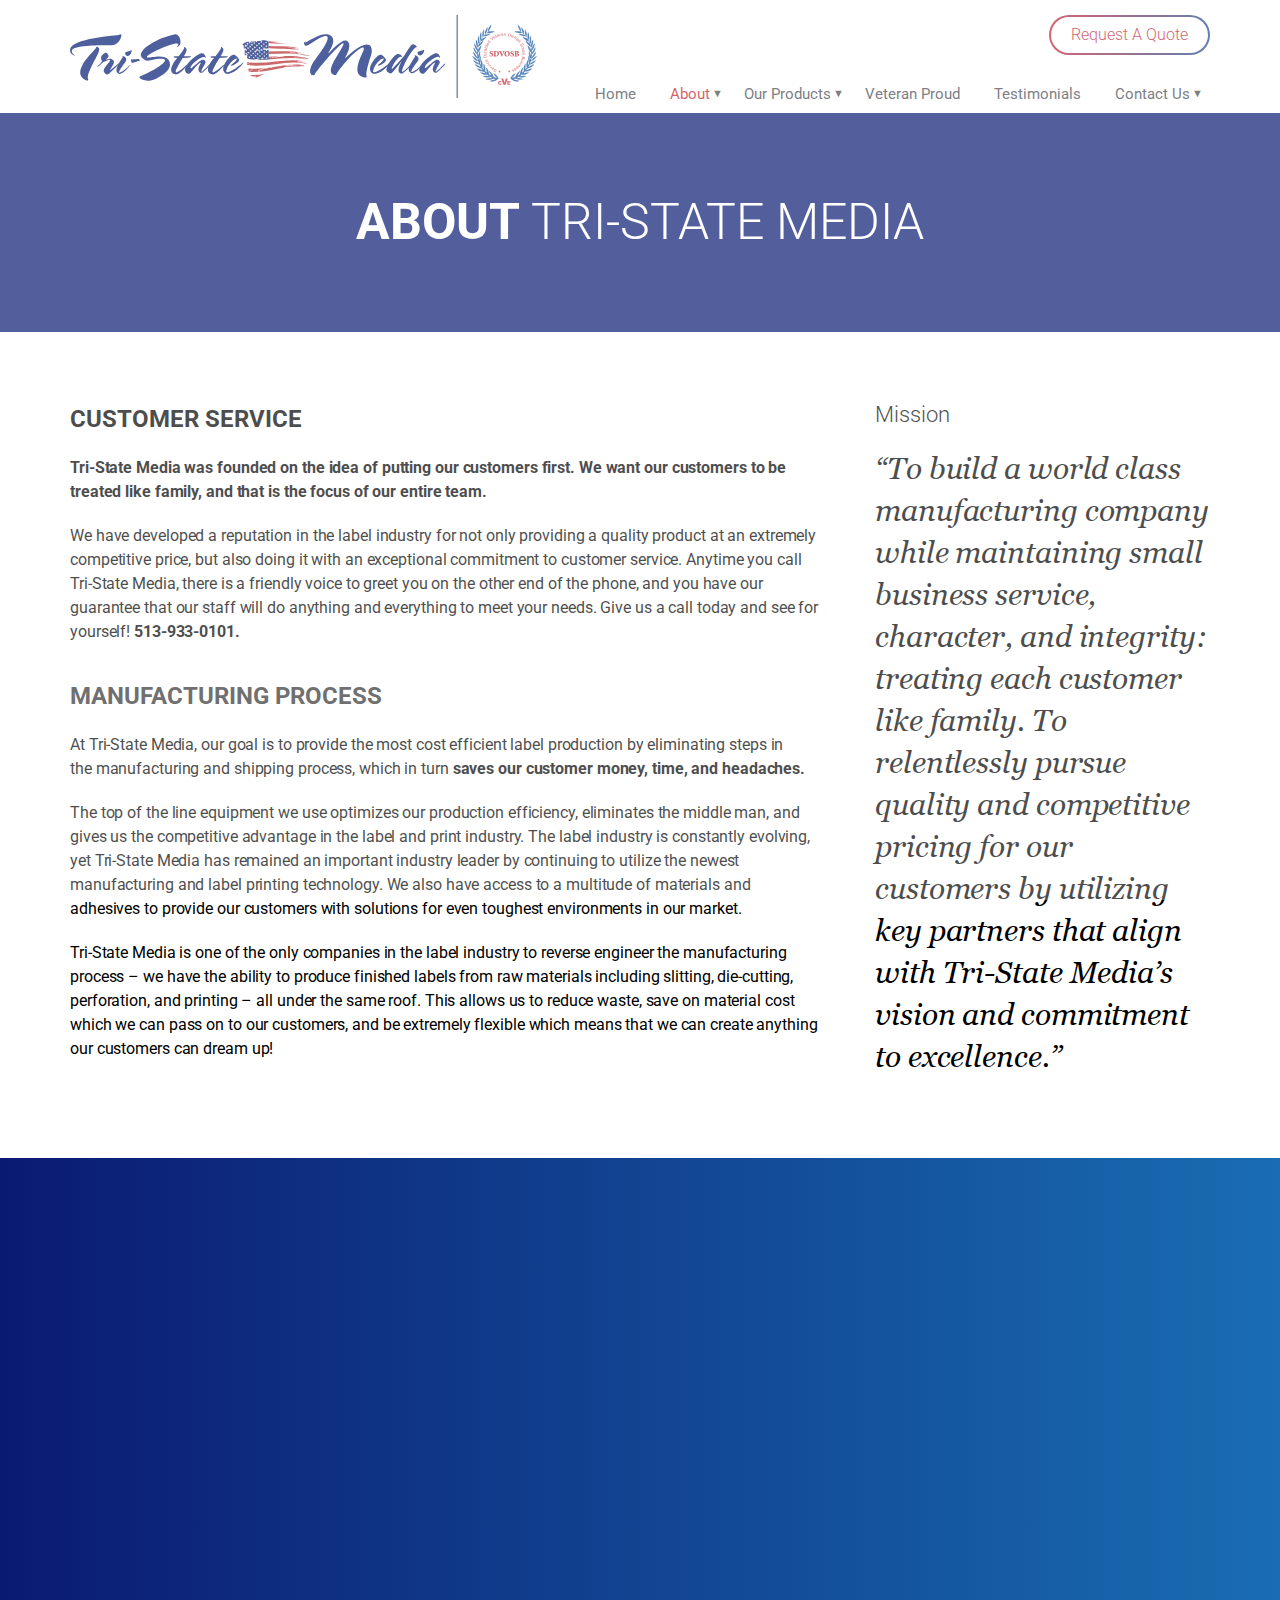
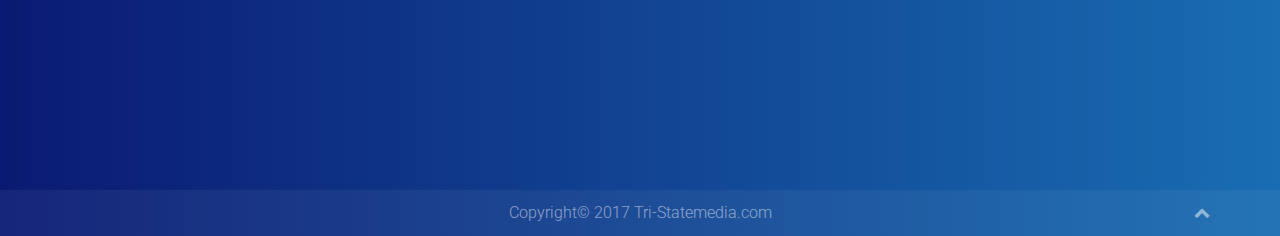
==== commit 6529479d: "Added Our History and Our Team Page" ====
--- a/about.html
+++ b/about.html
@@ -40,14 +40,14 @@
                     </a>
                 </div>
                  <div class="header_right">
-                	<div class="radiants_btn"><a href="#1">Request A Quote</a></div>
+                	<div class="radiants_btn"><a href="request_quote.html">Request A Quote</a></div>
 					<ul class="slimmenu">
     				<li><a href="index.html">Home</a></li>
     				<li class="current">
 						<a href="about.html">About</a>
 						<ul>
-							<li><a href="#">Our History</a></li>
-							<li><a href="#">Our Team</a></li>
+							<li><a href="our_history.html">Our History</a></li>
+							<li><a href="our_team.html">Our Team</a></li>
 						</ul>
 					</li>
 					<li>
@@ -58,8 +58,13 @@
 						</ul>
 					</li>
     				<li><a href="veteran_proud.html">Veteran Proud</a></li>
-    				<li><a href="contact.html">Contact Us</a></li>
-    				<li class="requestaquote"><a href="#">Request A Quote</a></li>
+                    <li><a href="testimonials.html">Testimonials</a></li>
+    				<li><a href="contact.html">Contact Us</a>
+                    	<ul>
+							<li><a href="artwork_requirements.html">Artwork Requirements</a></li>
+						</ul>
+                    </li>
+    				<li class="requestaquote"><a href="request_quote.html">Request A Quote</a></li>
 				</ul>
            		</div>
             </div>
--- a/css/style.css
+++ b/css/style.css
@@ -51,10 +51,6 @@
 	color: #fff;
 	}
 ::-webkit-selection {
-	background: #bf1e2e;
-	color: #fff;
-	}
-::selection {
 	background: #bf1e2e;
 	color: #fff;
 	}
@@ -202,7 +198,6 @@
     box-sizing: border-box;
     -webkit-appearance: none;
     -moz-appearance: none;
-    appearance: none;
     color: #fff;
     font-weight: 300;
     font-size: 18px;
@@ -210,7 +205,6 @@
 input[type='submit'] {
     -webkit-appearance: none;
     -moz-appearance: none;
-    appearance: none;
     cursor: pointer;
 }
 input::-moz-placeholder,
@@ -280,7 +274,13 @@
 	padding:10px 30px 10px 30px;
 	min-width: 170px;
 	margin-top: 15px;
-}
+    background-color: transparent;
+}
+.tsm_btn.submit:hover,
+.tsm_btn.submit:focus {
+    color:#fff; 
+	background-color: #0a1a72;
+	}
 .btn_holder{
     display: block;
 	text-align: center;
@@ -320,6 +320,7 @@
     padding-top: 8px;
     position: fixed;
 	box-shadow: 0px 0px 5px 0px rgba(0, 0, 0, 0.5); 
+	z-index: 1200;
 	}
 .logo a {float: left;}
 .logo img {
@@ -335,7 +336,6 @@
 	background: -moz-linear-gradient(left,  rgba(191,35,52,1) 0%, rgba(31,71,144,1) 100%);
 	background: -webkit-linear-gradient(left,  rgba(191,35,52,1) 0%,rgba(31,71,144,1) 100%); 
 	background: linear-gradient(to right,  rgba(191,35,52,1) 0%,rgba(31,71,144,1) 100%); 
-	filter: progid:DXImageTransform.Microsoft.gradient( startColorstr='#bf2334', endColorstr='#1f4790',GradientType=1 );
 	padding: 2px;
 	display: inline-block;
 	border-radius: 22px;
@@ -343,8 +343,11 @@
 .header_right .radiants_btn{margin-bottom: 20px;}
 .sticky .header_right .radiants_btn{margin-bottom: 5px;}
 @media (max-width: 1199px) {
-	.logo img {max-width: 400px;}
-	.sticky .logo img {max-width: 400px;}
+	.logo img {max-width: 350px;}
+	.sticky .logo img {max-width: 340px;}
+	ul.slimmenu li a {
+		padding: 0 18px 0 5px;
+	}
 	}
 @media (max-width: 991px) {
 	.header {
@@ -368,7 +371,7 @@
 		position: absolute;
 		right: 10px;
 		z-index: 500;
-		top: 80px;
+		top: 74px;
 		text-align: left;
 	} 
 	ul.slimmenu li a {
@@ -379,7 +382,7 @@
 	ul.slimmenu li>ul>li a i{margin-right: 4px;}
 	ul.slimmenu li{border-bottom: solid 1px rgba(255,255,255,0.1);}
 	ul.slimmenu li .sub-toggle {
-		background-color: #001046;
+		background-color: #001046; 
 		width: 38px;
 		height: 38px;
 		border: solid 2px #001a71;
@@ -664,6 +667,7 @@
 	.billboard{height: 700px;}
 }
 @media (max-width:991px) {
+	 
 	.billboard{height: 600px;}
 	.internal_billboard{
 		padding-top: 80px;
@@ -894,7 +898,6 @@
 	background: -moz-linear-gradient(left,  rgba(10,26,114,1) 0%, rgba(25,109,178,1) 100%);
 	background: -webkit-linear-gradient(left,  rgba(10,26,114,1) 0%,rgba(25,109,178,1) 100%);
 	background: linear-gradient(to right,  rgba(10,26,114,1) 0%,rgba(25,109,178,1) 100%);
-	filter: progid:DXImageTransform.Microsoft.gradient( startColorstr='#0a1a72', endColorstr='#196db2',GradientType=1 );
 	}
 .homeproducts .sections_title p{
 	text-align: left;
@@ -971,7 +974,7 @@
 	.pro_list .star3 img{max-width:70px;}
 }
 @media (max-width:767px) {
-	.homeproducts .sections_title p{text-align: center;}
+	.homeproducts .sections_title p {text-align: center;}
 	.pro_list .star3{left: 15px;}
 }
 /*=======================================================
@@ -1159,7 +1162,6 @@
 	background: -moz-linear-gradient(left,  rgba(10,26,114,1) 0%, rgba(25,109,178,1) 100%);
 	background: -webkit-linear-gradient(left,  rgba(10,26,114,1) 0%,rgba(25,109,178,1) 100%);
 	background: linear-gradient(to right,  rgba(10,26,114,1) 0%,rgba(25,109,178,1) 100%);
-	filter: progid:DXImageTransform.Microsoft.gradient( startColorstr='#0a1a72', endColorstr='#196db2',GradientType=1 );
 	}
 .contact_form{
 	width: 100%;
@@ -1198,7 +1200,115 @@
 	color: #000;
 	font-weight: 700;
 	}
-
+.contactus .socialicons{
+	margin:15px 0;
+	padding: 0;
+	}
+.contactus .socialicons li{
+	display: inline-block;
+	list-style: none;
+	margin-right: 10px;
+	}
+.contactus .socialicons li a i{
+	font-size: 28px;
+	}
+.contactus .socialicons li:last-child{margin-right: 0;}
+span.wpcf7-not-valid-tip {
+    color: #f00;
+    font-size: 14px;
+    font-weight: normal;
+    display: block;
+    padding-top: 5px;
+	}
+div.wpcf7-validation-errors {
+    border: 1px solid #f7e700;
+    color: #f7e700;
+    margin-left: 0;
+    margin-right: 0;
+	}
+div.wpcf7-mail-sent-ok {
+    border: 1px solid #398f14;
+    color: #fff;
+    margin-left: 0;
+    margin-right: 0;
+}
+
+.request_quote {
+	padding-top: 5%;
+	padding-bottom: 5%;
+}
+.request_quote form {
+	max-width: 800px;
+	margin: 0 auto;
+	width: 100%;
+}
+.request_quote input[type="text"],
+.request_quote input[type="email"],
+.request_quote input[type="number"],
+.request_quote input[type="tel"],
+.request_quote input[type="date"],
+.request_quote textarea {
+	border-color: #eeeeee;
+	color: #666;
+}
+.request_quote input[type="text"]:focus,
+.request_quote input[type="email"]:focus,
+.request_quote input[type="number"]:focus,
+.request_quote input[type="tel"]:focus,
+.request_quote input[type="date"]:focus,
+.request_quote textarea:focus {
+	border-color: #0a1a71;
+}
+
+.request_quote input[type="email"]::-webkit-input-placeholder ,
+.request_quote input[type="number"]::-webkit-input-placeholder ,
+.request_quote input[type="tel"]::-webkit-input-placeholder ,
+.request_quote input[type="date"]::-webkit-input-placeholder ,
+.request_quote textarea::-webkit-input-placeholder ,
+.request_quote input[type="text"]::-webkit-input-placeholder { 
+	color: #666;
+}
+.request_quote input[type="text"]::-moz-placeholder,
+.request_quote input[type="email"]::-moz-placeholder,
+.request_quote input[type="number"]::-moz-placeholder,
+.request_quote input[type="tel"]::-moz-placeholder,
+.request_quote input[type="date"]::-moz-placeholder,
+.request_quote textarea::-moz-placeholder { 
+	color: #666;
+}
+.request_quote input[type="text"]:-ms-input-placeholder,
+.request_quote input[type="email"]:-ms-input-placeholder,
+.request_quote input[type="number"]:-ms-input-placeholder,
+.request_quote input[type="tel"]:-ms-input-placeholder,
+.request_quote input[type="date"]:-ms-input-placeholder,
+.request_quote textarea:-ms-input-placeholder { 
+	color: #666;
+}
+.request_quote input[type="text"]:-moz-placeholder ,
+.request_quote input[type="email"]:-moz-placeholder ,
+.request_quote input[type="number"]:-moz-placeholder ,
+.request_quote input[type="tel"]:-moz-placeholder ,
+.request_quote input[type="date"]:-moz-placeholder ,
+.request_quote textarea:-moz-placeholder { 
+	color: #666;
+}
+.request_quote input[type="submit"] {
+	background: #1868ae;
+	padding: 10px 60px;
+	display:inline-block;
+	border: #1868ae;
+	border-radius: 50px;
+	color: #ffffff;
+}
+.request_quote input[type="submit"]:hover {
+	background: #be4145;
+}
+button, select, input {
+	-webkit-appearance: none;
+       -moz-appearance: none;
+    	-ms-appearance: none;
+	     -o-appearance: none;
+}
 
 @media (max-width:991px) {
 	.contact{
@@ -1264,12 +1374,13 @@
 	}
 .internal_sections p+h2{padding-top:15px;}
 .internal_sidebar{padding-left: 25px;}
+.right_sidebar img{margin-bottom: 25px;}
 
 .mission.sm{padding-top: 0px;}
 .mission.sm h3{color: #000;}
 .mission.sm p{
-	font-size: 16px;
-	line-height: 24px;
+	font-size: 30px;
+	line-height: 42px; 
 	color: #000;
 	letter-spacing:-0.1px;
 	}
@@ -1280,11 +1391,35 @@
 	}
 .veteran_link p{font-family: "georgia-italic";}
 .photolg{
-	margin-top: 60px;
+	margin-top: 20px;
 	text-align: center;
+	}
+.photolg img + img{
+	margin-top: 15px;
 	}
 .veteran_link a{color: #000;}
 .veteran_link a:hover{color: #bf1e2e;}
+
+.testimonials_block{
+	display: block;
+	overflow: hidden;
+	margin-bottom: 10px;
+	}
+.testimonials_block .left_text{
+	display: block;
+	overflow: hidden;
+	padding-top: 15px;
+	}
+.testimonials_block .left_text p{
+	margin-bottom: 15px;
+	}
+.testimonials_block .left_text p:last-child{
+	margin-bottom: 10px;
+	}
+.testimonials_block .rightimg{
+	float: right;
+	margin-left: 15px;
+	}
 
 @media (max-width:1199px) {
 	.internal_sidebar{padding-left: 0px;}
@@ -1460,8 +1595,10 @@
 	line-height: 24px;
 	font-weight: 400;
 	margin: 0px;
-	display: block;
-	}
+	display: inline-block;
+	vertical-align: middle;
+	}
+.tab_content .head h3 br{display: none;}
 .tab_drawer_heading { display: none; }
 
 ul.tabs li h3{
@@ -1480,9 +1617,8 @@
 ul.tabs li.active p{color: white;}
 
 .dropdown, .dropup {
-    position: absolute;
-	right: 0;
-	top: 0;
+	display: inline-block;
+	vertical-align: middle;
 	}
 .dropdown-menu {
 	right: 0;
@@ -1493,7 +1629,7 @@
 	margin: 0;
 	background-color: #196db2;
 	padding: 5px 0px;
-	text-align: right;
+	text-align: left;
 	font-weight: 400;
 	}
 .dropdown-menu > li > a {
@@ -1507,19 +1643,20 @@
 .dropdown .dropdown-toggle{
 	background-color: transparent;
 	border: none;
-	height: 40px;
-	}
+	height: 30px;
+	padding: 0 5px;
+}
 .dropdown-menu > li > a:focus, .dropdown-menu > li > a:hover {
     background-color: #115e9d;
     color: #fff; 
 	}
 
-@media screen and (max-width: 480px) {
+@media screen and (max-width: 767px) {
 	.tabs {
 		display: none;
 	}
 	.tab_drawer_heading {
-		background-color: #fff;
+		background-color: #f9f9f9;
 		border-top: solid 1px #000e5b;
 		color: #000;
 		margin: 0;
@@ -1576,7 +1713,6 @@
 	background: -moz-linear-gradient(left,  rgba(10,26,114,1) 0%, rgba(25,109,178,1) 100%);
 	background: -webkit-linear-gradient(left,  rgba(10,26,114,1) 0%,rgba(25,109,178,1) 100%);
 	background: linear-gradient(to right,  rgba(10,26,114,1) 0%,rgba(25,109,178,1) 100%);
-	filter: progid:DXImageTransform.Microsoft.gradient( startColorstr='#0a1a72', endColorstr='#196db2',GradientType=1 );
 	overflow: hidden;
 	}
 .footer:after{
@@ -1612,6 +1748,37 @@
     }
 .go-up a{color:rgba(255,255,255,.5);}
 .go-up a:hover{color: #fff;}
+
+/* Team Page */
+.team-member {
+	padding: 30px 0;
+	border-bottom: 1px solid #eeeeee;
+}
+.team-member:last-child {
+	border: none;
+}
+.member-image {
+	width: 30%;
+	display: inline-block;
+	vertical-align: top;
+}
+.member-contain {
+	width: 68%;
+	display: inline-block;
+	vertical-align: top;
+}
+
+@media(max-width:480px){
+	.member-contain ,	
+	.member-image {
+		width: 100%;
+		display: block;
+		vertical-align: top;
+	}
+	.member-contain {
+		padding-top: 15px;
+	}
+}
 
 /* ------------------------------------------------------------------
 Preloader
@@ -1692,9 +1859,136 @@
 .product_table {
     display: none;
     clear: both; 
-    padding: 0px;
     margin-bottom: 50px;
+	padding-top: 20px;
     }
 .product_table.current{display: block;}
 .product_table.dnone{display: none;}
- +caption.table-title{
+    background-color: #ff0;
+    color: #000;
+    text-align: center;
+    font-size: 18px;
+    line-height: 22px;
+    font-weight: 700;
+    border: solid 1px #000;
+    border-bottom: solid 2px #000; 
+    border-top:none; 
+    }
+table.dataTable thead th,
+table.dataTable thead td {
+    border-bottom: 1px solid #000  !important;
+    border-right: solid 1px #000  !important;
+    /*padding: 7px 10px !important;*/
+	}
+table.dataTable thead{
+    color: #000;
+    font-size: 16px;
+    line-height: 22px;
+    }
+table.dataTable thead th:first-child{border-left: solid 1px #000;}
+table.dataTable tbody th,
+table.dataTable tbody td {
+    /*padding: 7px 10px  !important;*/
+    font-size: 14px;
+    line-height: 20px;
+    font-weight: 400;
+    color: #444;
+    }
+table.dataTable tbody th span,
+table.dataTable tbody td span{color: #bf1e2e; padding-left: 5px;}
+table.dataTable tbody th span.blue,
+table.dataTable tbody td span.blue{color: #4472a8; padding-left: 5px;}
+
+table.dataTable.cell-border tbody tr th a,
+table.dataTable.cell-border tbody tr td a{color: #000;}
+table.dataTable.cell-border tbody tr th a:hover,
+table.dataTable.cell-border tbody tr td a:hover{color: #bf1e2e;}table.dataTable.cell-border tbody th, table.dataTable.cell-border tbody td {
+    border-right: 1px solid #000 !important;
+     border-top: 1px solid #000 !important;
+    }
+table.dataTable.cell-border tbody tr th:first-child,
+table.dataTable.cell-border tbody tr td:first-child {
+    border-left: 1px solid #000 !important;
+    }
+table.dataTable.hover tbody tr:hover,
+table.dataTable.display tbody tr:hover {
+    background-color: #f9f9f9 !important; 
+	}
+table.oneColumn tr {border: 1px solid #000 !important; }
+.supsystic-tables-wrap {border-top: solid 2px #000; }
+table.oneColumnWithLabels td:before{font-weight: bold; color: #000;}
+
+.table_left h4,
+.table_top h4{
+	color: #000;
+	}
+.table_left p,
+.table_top p{
+	color: #000;
+	font-size: 13px;
+	line-height: 18px;
+	font-weight: 400;
+	letter-spacing: 0.2px;
+	margin-bottom: 15px;
+	}
+.table_left ul,
+.table_top ul{
+	display: block;
+	margin: 0;
+	padding: 0;
+	}
+.table_left ul li,
+.table_top ul li{
+	color: #000;
+	font-size: 13px;
+	line-height: 18px;
+	font-weight: 400;
+	letter-spacing: 0.2px;
+	list-style: none;
+	padding-left: 18px;
+	padding-bottom: 8px;
+	background-image: url(../images/bullet_black.png);
+	background-repeat: no-repeat;
+	background-position: left 5px; 
+	}
+.table_left a,
+.table_top a{
+	font-weight: 700;
+	color: black;
+	}
+
+.table_top{
+	margin-bottom: 20px;
+	overflow: hidden;
+}
+.table_top img{
+	float: left;
+	margin-right: 15px;
+	}
+.table_top .img_right_text{
+	display: block;
+	overflow: hidden;
+	}
+
+@media (max-width:991px) {
+	.table_left{margin-bottom: 15px;}
+	.table_top img {
+		width: 100%;
+		max-width: 150px;
+	}
+}
+@media (max-width:767px) {
+	.table_top img {max-width: 100px;}
+}
+@media (max-width:650px) {
+	table.dataTable.cell-border tbody tr th:first-child,
+	table.dataTable.cell-border tbody tr td:first-child {border-left: none !important;}
+	caption.table-title{display: block;}
+	.table_top img {
+		float: none;
+		margin-right: 0;
+		margin-bottom: 15px;
+		max-width: 150px;
+	}
+} 